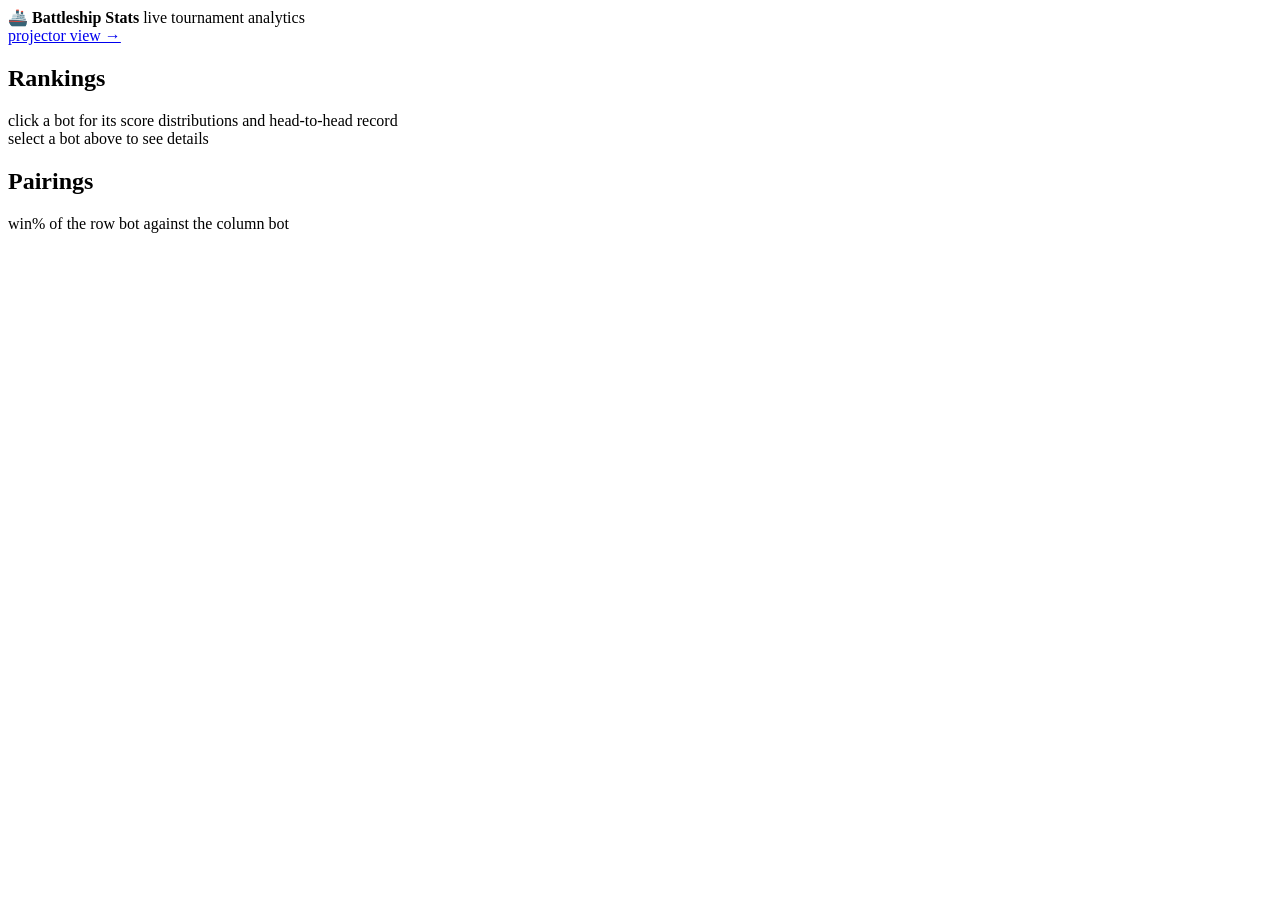
==== web/index.html @ 87c6cee2 "Phase 6: analytics API, live web UI, and DB sync client - scoring.py: rankings (win rate / solver / " ====
<!doctype html>
<html lang="en">
<head>
  <meta charset="utf-8">
  <meta name="viewport" content="width=device-width, initial-scale=1">
  <title>Battleship — Stats</title>
  <link rel="stylesheet" href="/static/styles.css">
</head>
<body>
  <header class="bar">
    <strong>🚢 Battleship Stats</strong>
    <span class="muted">live tournament analytics</span>
    <div class="spacer"></div>
    <a href="/projector">projector view →</a>
  </header>
  <div class="wrap">
    <div class="card">
      <h2>Rankings</h2>
      <div class="muted">click a bot for its score distributions and head-to-head record</div>
      <table id="rankings"></table>
    </div>

    <div class="card" id="detail" data-bot="">
      <span class="muted">select a bot above to see details</span>
    </div>

    <div class="card">
      <h2>Pairings</h2>
      <div class="muted">win% of the row bot against the column bot</div>
      <div style="overflow-x:auto"><table id="pairings"></table></div>
    </div>
  </div>
  <script src="/static/app.js"></script>
  <script>initStats();</script>
</body>
</html>
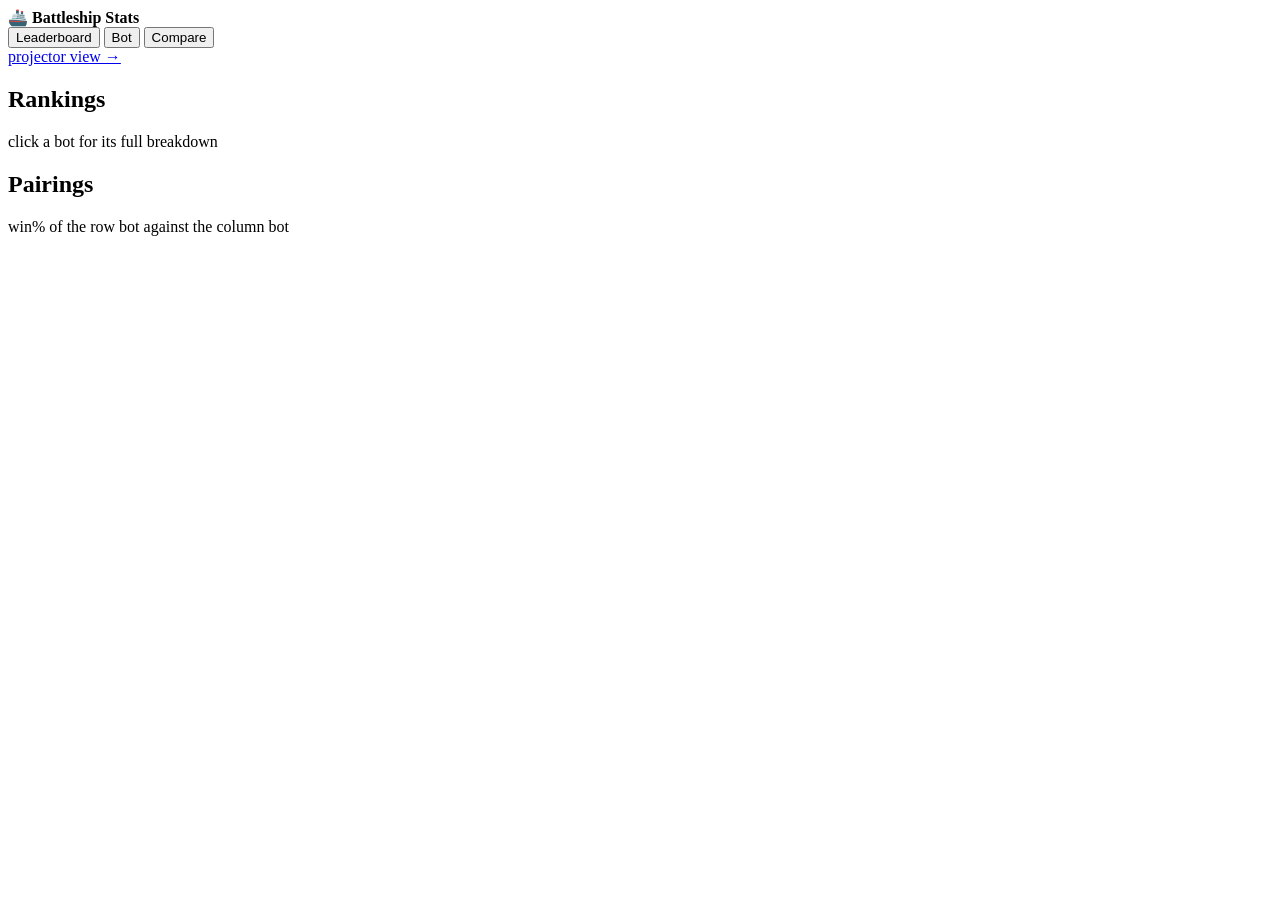
==== commit b626733f: "Web dashboard: single-bot view + direct comparison with significance - scoring.head_to_head(): head-" ====
--- a/web/index.html
+++ b/web/index.html
@@ -9,26 +9,56 @@
 <body>
   <header class="bar">
     <strong>🚢 Battleship Stats</strong>
-    <span class="muted">live tournament analytics</span>
+    <nav class="tabs">
+      <button data-tab="leaderboard" class="active">Leaderboard</button>
+      <button data-tab="bot">Bot</button>
+      <button data-tab="compare">Compare</button>
+    </nav>
     <div class="spacer"></div>
     <a href="/projector">projector view →</a>
   </header>
   <div class="wrap">
-    <div class="card">
-      <h2>Rankings</h2>
-      <div class="muted">click a bot for its score distributions and head-to-head record</div>
-      <table id="rankings"></table>
-    </div>
 
-    <div class="card" id="detail" data-bot="">
-      <span class="muted">select a bot above to see details</span>
-    </div>
+    <section id="tab-leaderboard" class="tab">
+      <div class="card">
+        <h2>Rankings</h2>
+        <div class="muted">click a bot for its full breakdown</div>
+        <table id="rankings"></table>
+      </div>
+      <div class="card">
+        <h2>Pairings</h2>
+        <div class="muted">win% of the row bot against the column bot</div>
+        <div style="overflow-x:auto"><table id="pairings"></table></div>
+      </div>
+    </section>
 
-    <div class="card">
-      <h2>Pairings</h2>
-      <div class="muted">win% of the row bot against the column bot</div>
-      <div style="overflow-x:auto"><table id="pairings"></table></div>
-    </div>
+    <section id="tab-bot" class="tab" hidden>
+      <div class="card">
+        <div class="row">
+          <h2>Single bot</h2>
+          <select id="botSelect" class="sel"></select>
+        </div>
+      </div>
+      <div class="card" id="detail" data-bot="">
+        <span class="muted">pick a bot above</span>
+      </div>
+    </section>
+
+    <section id="tab-compare" class="tab" hidden>
+      <div class="card">
+        <div class="row">
+          <h2>Direct comparison</h2>
+          <select id="cmpA" class="sel"></select>
+          <span class="muted">vs</span>
+          <select id="cmpB" class="sel"></select>
+        </div>
+        <div class="muted">head-to-head over only the games these two played each other</div>
+      </div>
+      <div class="card" id="compare">
+        <span class="muted">pick two bots above</span>
+      </div>
+    </section>
+
   </div>
   <script src="/static/app.js"></script>
   <script>initStats();</script>
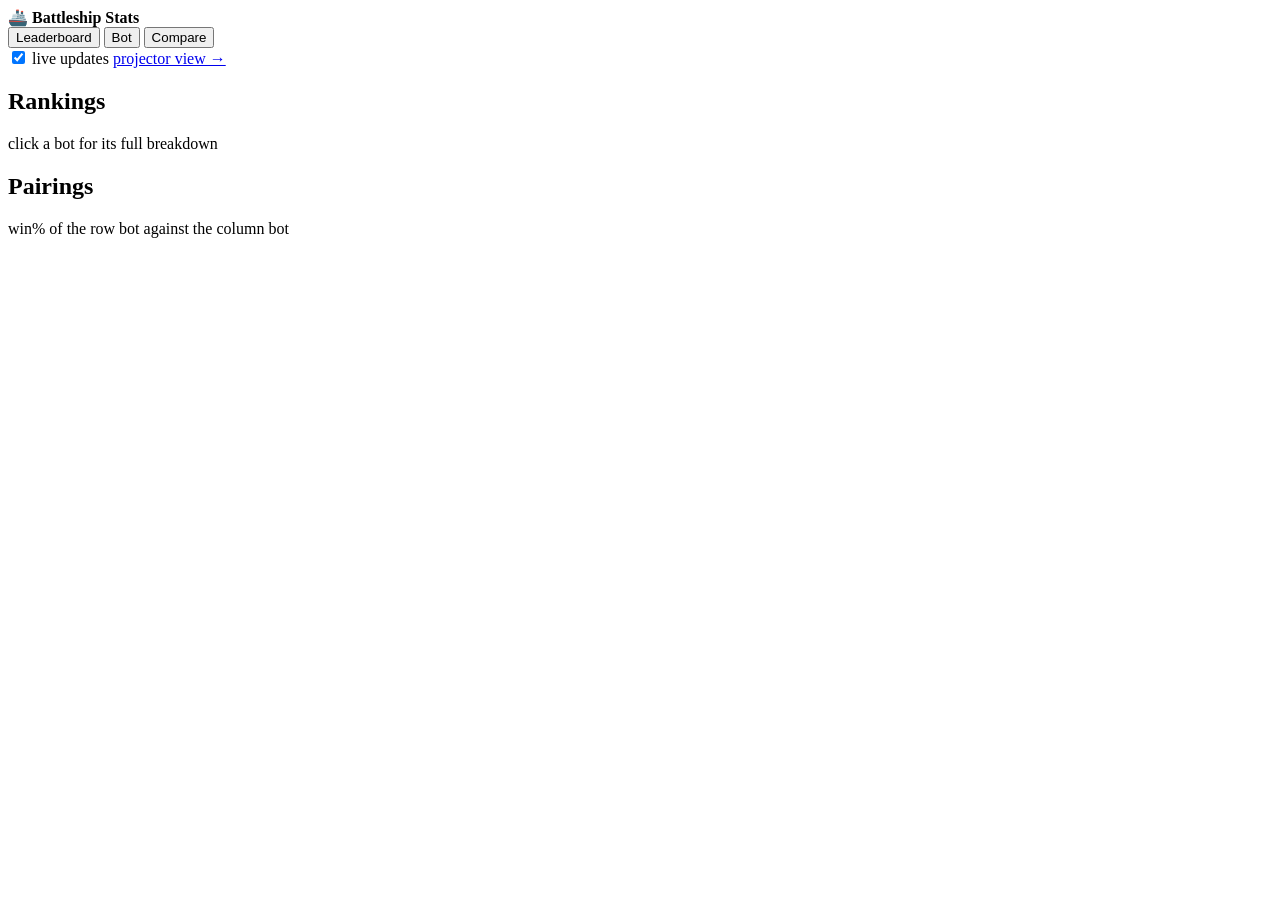
==== commit ca69c42f: "Add a recent-games log with board replays to the single-bot page Two new read endpoints — /api/bot/<" ====
--- a/web/index.html
+++ b/web/index.html
@@ -15,6 +15,9 @@
       <button data-tab="compare">Compare</button>
     </nav>
     <div class="spacer"></div>
+    <label class="toggle" title="pause polling while you read a game">
+      <input type="checkbox" id="autoRefresh" checked> live updates
+    </label>
     <a href="/projector">projector view →</a>
   </header>
   <div class="wrap">
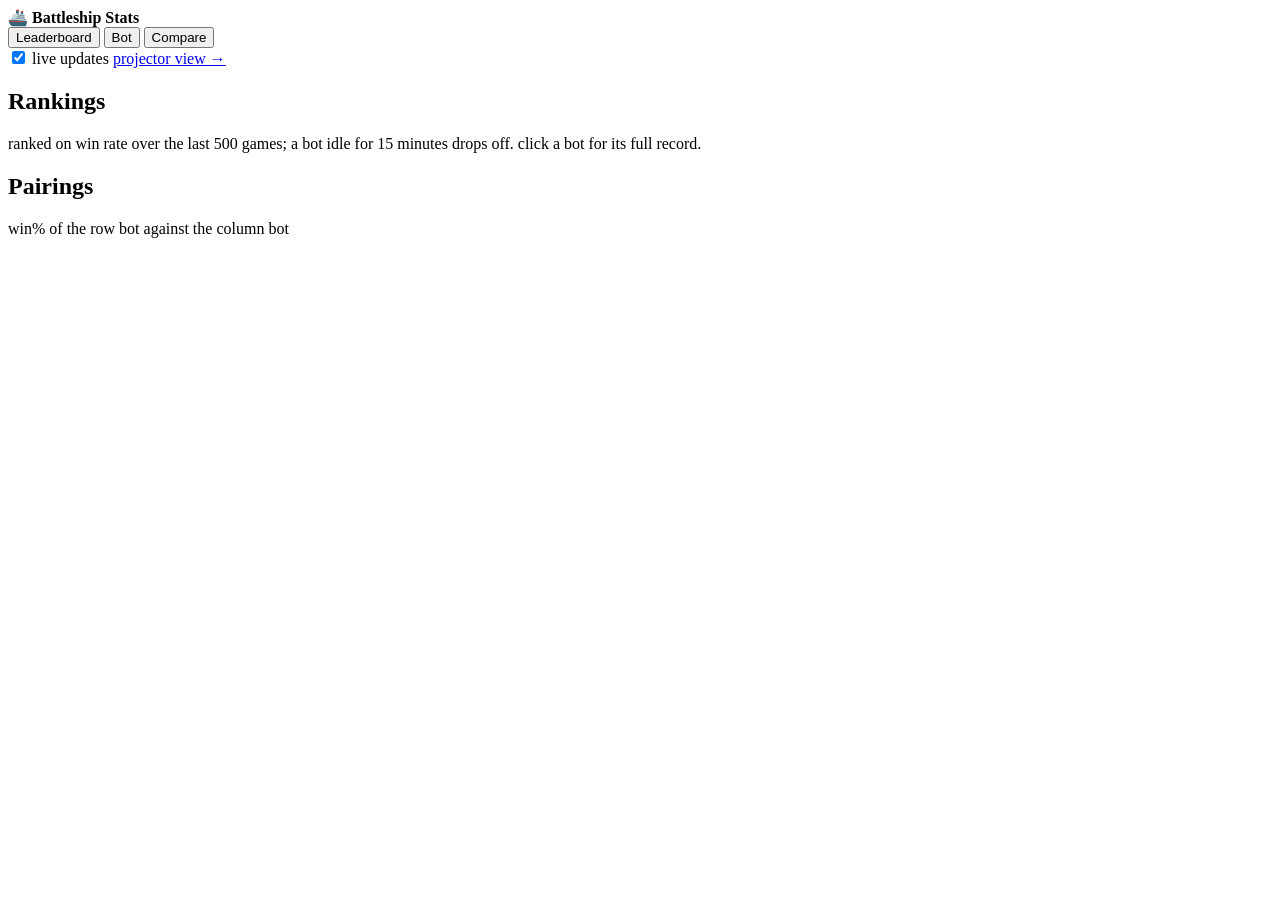
==== commit 74fc93d8: "Score the leaderboard on recent games only, and drop idle bots The board scored all of history, so a" ====
--- a/web/index.html
+++ b/web/index.html
@@ -25,7 +25,8 @@
     <section id="tab-leaderboard" class="tab">
       <div class="card">
         <h2>Rankings</h2>
-        <div class="muted">click a bot for its full breakdown</div>
+        <div class="muted">ranked on win rate over the last 500 games; a bot idle for
+          15 minutes drops off. click a bot for its full record.</div>
         <table id="rankings"></table>
       </div>
       <div class="card">
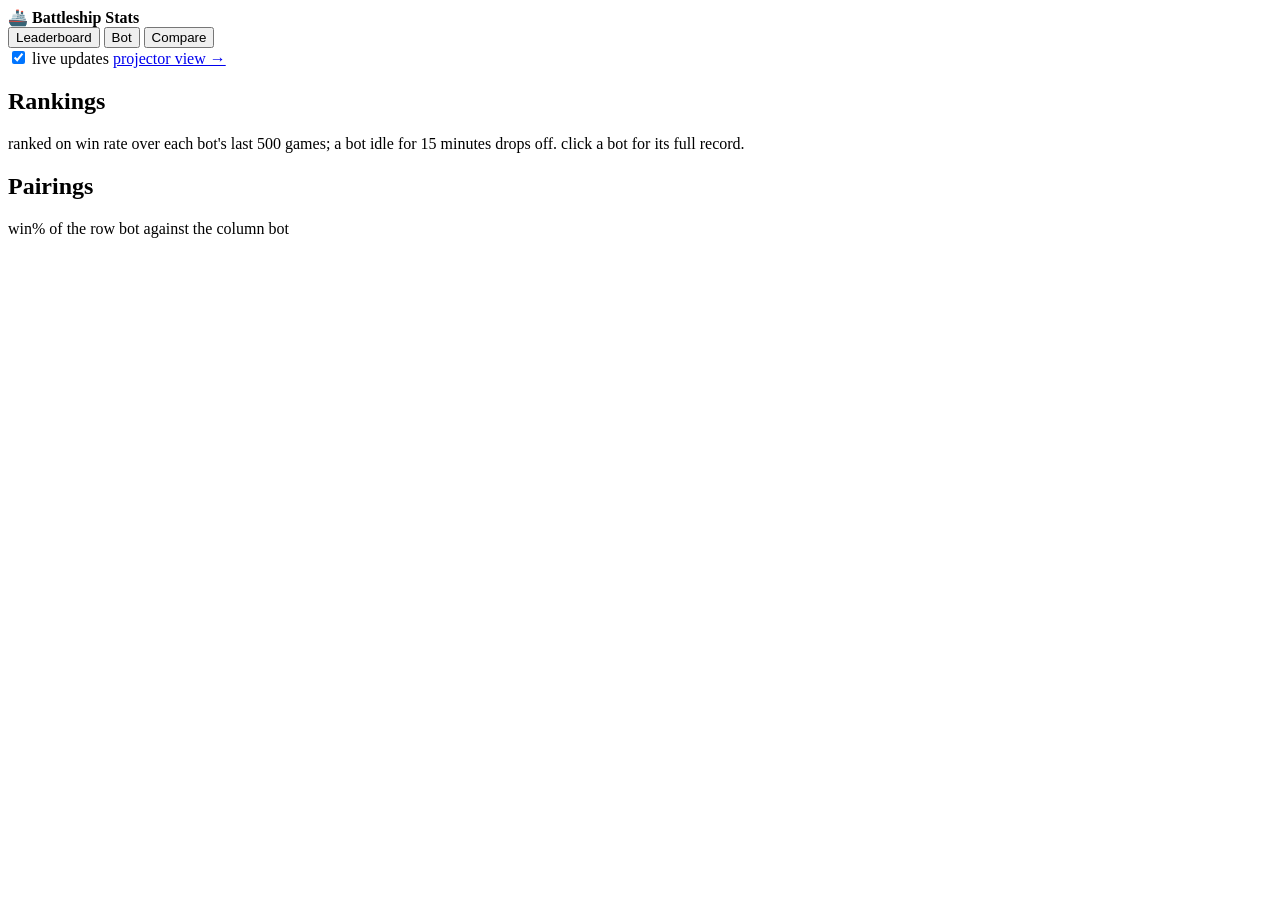
==== commit a7ee7ad1: "Window the leaderboard per bot, and show games played alongside The window was global — the last 500" ====
--- a/web/index.html
+++ b/web/index.html
@@ -25,8 +25,8 @@
     <section id="tab-leaderboard" class="tab">
       <div class="card">
         <h2>Rankings</h2>
-        <div class="muted">ranked on win rate over the last 500 games; a bot idle for
-          15 minutes drops off. click a bot for its full record.</div>
+        <div class="muted">ranked on win rate over each bot's last 500 games; a bot
+          idle for 15 minutes drops off. click a bot for its full record.</div>
         <table id="rankings"></table>
       </div>
       <div class="card">
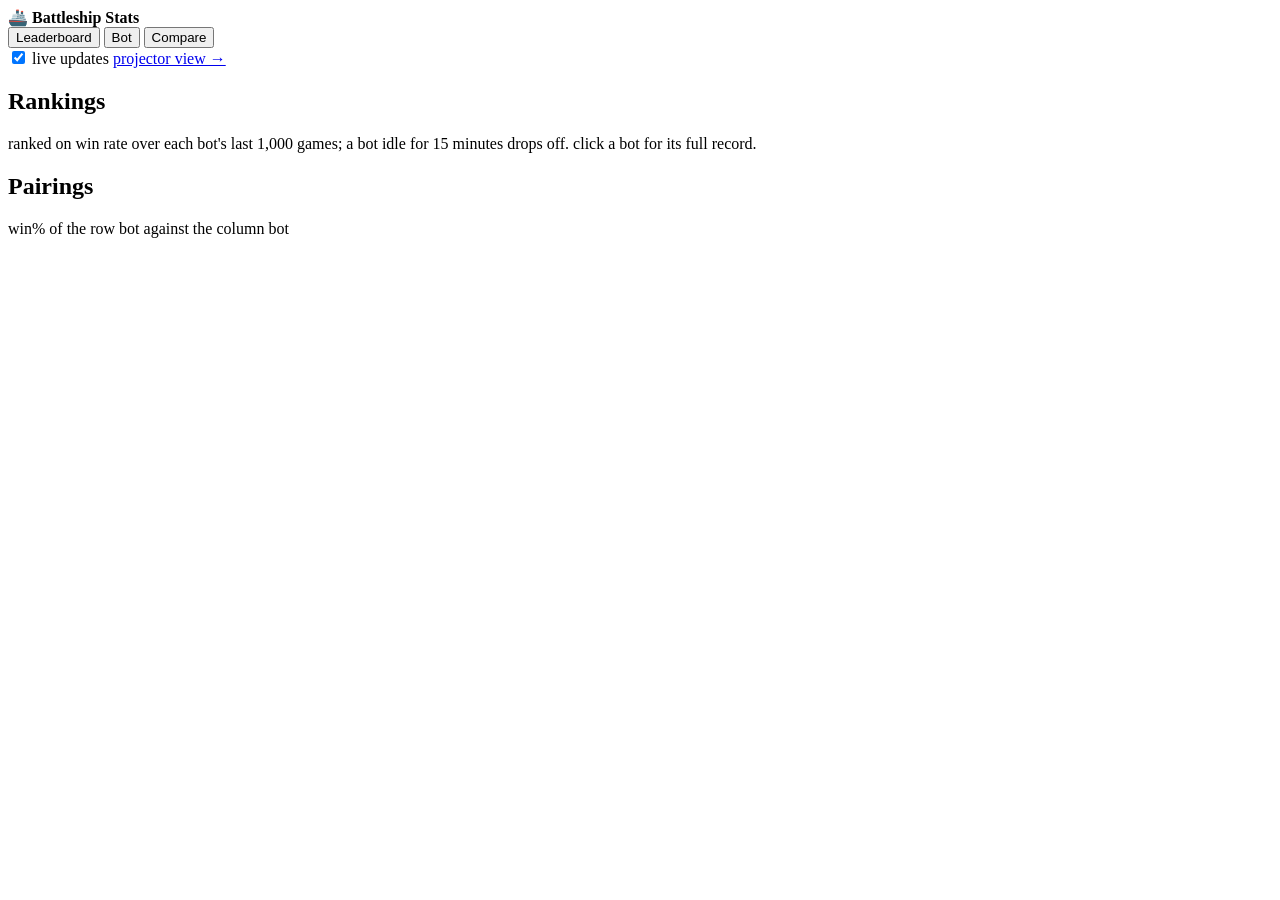
==== commit 84e17f3a: "Score the leaderboard on each bot's last 1000 games Doubles the window from 500. Halves the sampling" ====
--- a/web/index.html
+++ b/web/index.html
@@ -25,7 +25,7 @@
     <section id="tab-leaderboard" class="tab">
       <div class="card">
         <h2>Rankings</h2>
-        <div class="muted">ranked on win rate over each bot's last 500 games; a bot
+        <div class="muted">ranked on win rate over each bot's last 1,000 games; a bot
           idle for 15 minutes drops off. click a bot for its full record.</div>
         <table id="rankings"></table>
       </div>
